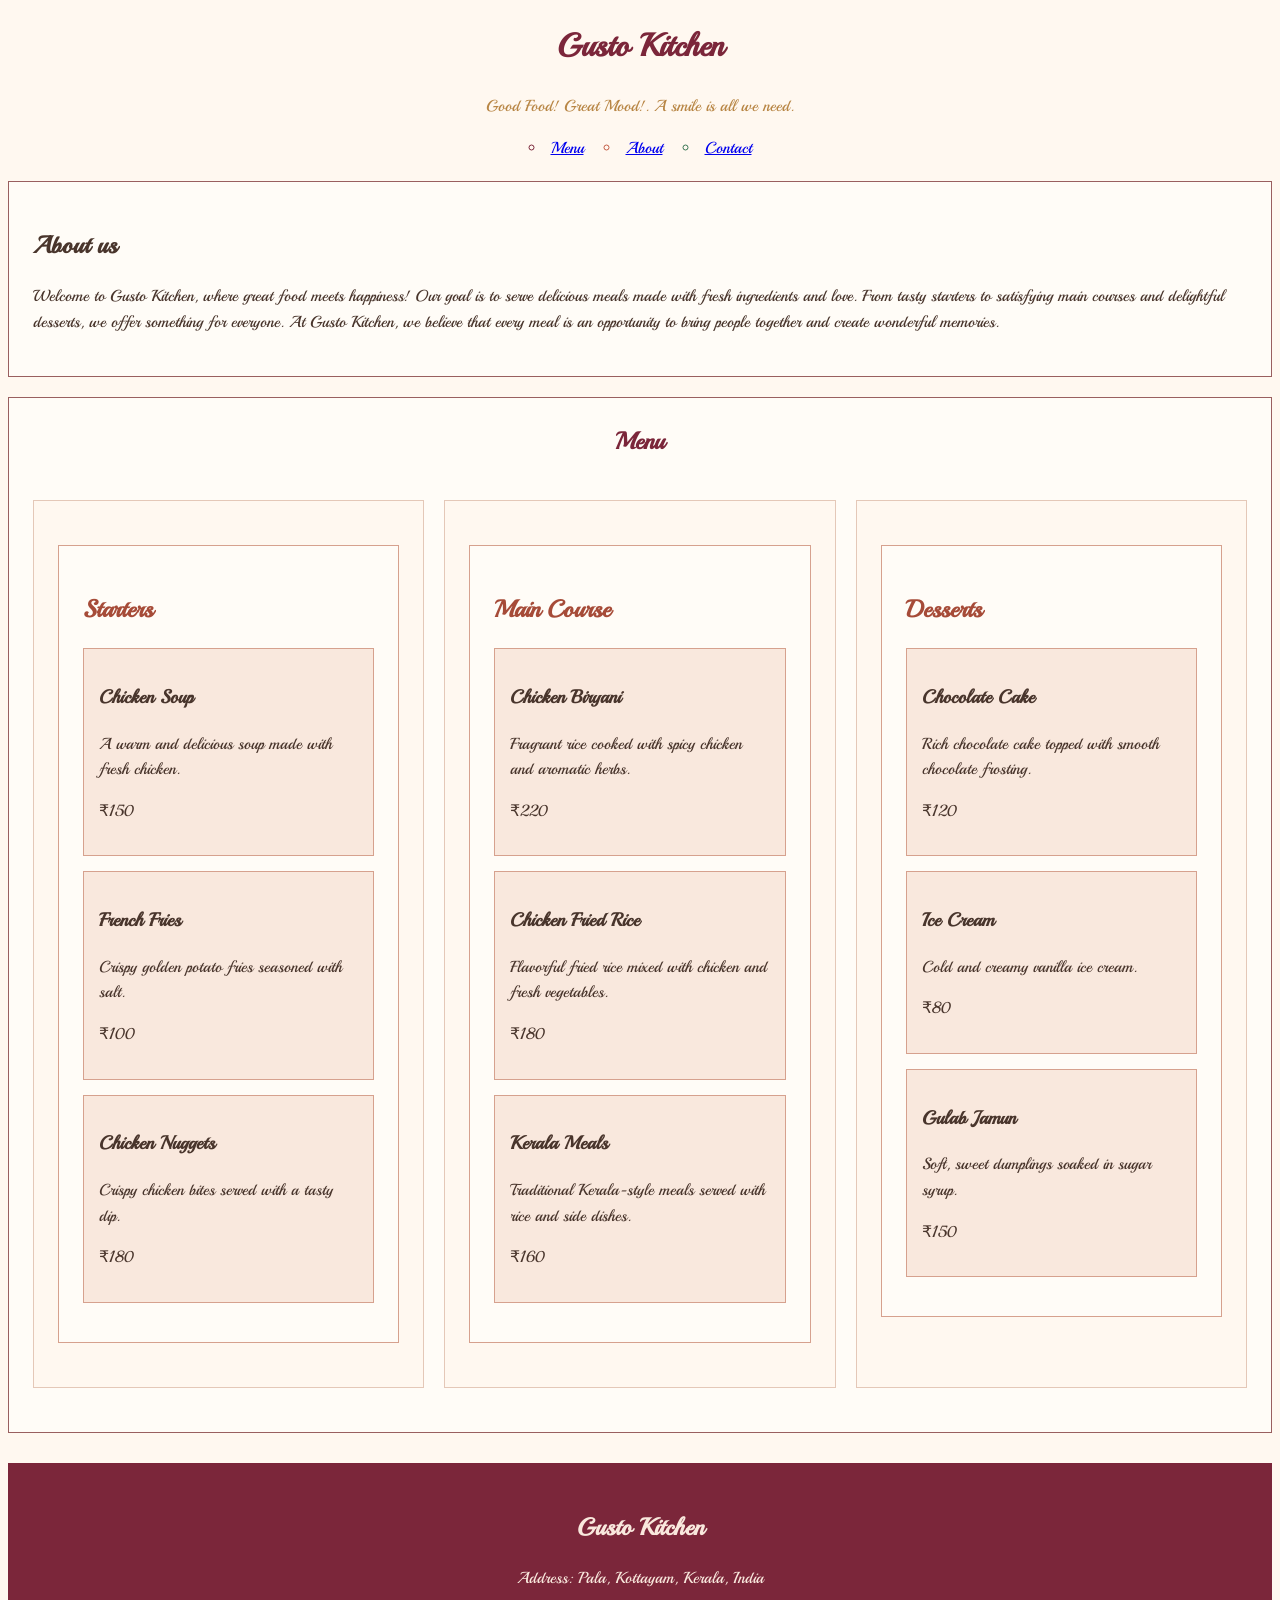
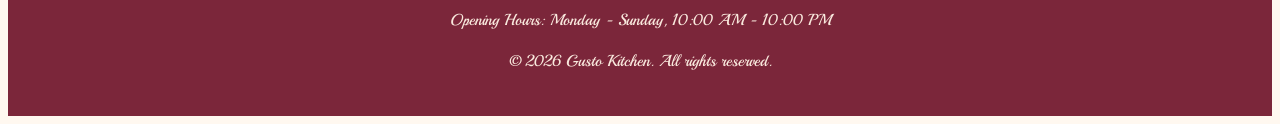
==== projects/restaurant-project menu page(Assignment 1)/restaurentMenuPage.html @ 7faeb650 "Organize assignments under projects" ====
<!DOCTYPE html>
<html lang="en">
<head>
    <meta charset="UTF-8">
    <meta name="viewport" content="width=device-width, initial-scale=1.0">

    <link rel="preconnect" href="https://fonts.googleapis.com">
    <link rel="preconnect" href="https://fonts.gstatic.com" crossorigin>
    <link href="https://fonts.googleapis.com/css2?family=Great+Vibes&family=Playball&family=Rubik+Storm&display=swap" rel="stylesheet">

    <link rel="stylesheet" href="style.css">
    <title>Gusto Kitchen | Restaurant Menu</title>
</head>
<body>
    <header>
        <h1 class="restName">Gusto Kitchen</h1>
        <p class="restDesc">Good Food! Great Mood!. A smile is all we need.</p>
        <nav>
            <ul class="listStyle">
                <li><a href="#menu">Menu</a></li>
                <li><a href="#about">About</a></li>
                <li><a href="#contact">Contact</a></li>
            </ul>
        </nav>
    </header>

    <main>
        <!-- About us -->
        <section class="aboutRes" id="about">
            <h2>About us</h2>
            <p>Welcome to Gusto Kitchen, where great food meets happiness! Our goal is to serve delicious meals made with fresh ingredients and love. From tasty starters to satisfying main courses and delightful desserts, we offer something for everyone. At Gusto Kitchen, we believe that every meal is an opportunity to bring people together and create wonderful memories.</p>
        </section>

        <div class="menuSection" id="menu">

            <!-- Menu category section -->

            <h2 class="menuLabel">Menu</h2>

            <!-- Starters -->
            <div class="menuList">
                <section class="menuItemCard">
                    <h2 class="menuCategory">Starters</h2>
                    <div class="menuItem">
                        <h3>Chicken Soup</h3>
                        <p>A warm and delicious soup made with fresh chicken.</p>
                        <p>₹150</p>  <!-- (Windows + . =>₹) -->
                    </div>
                    <div class="menuItem">
                        <h3>French Fries</h3>
                        <p>Crispy golden potato fries seasoned with salt.</p>
                        <p>₹100</p>
                    </div>
                    <div class="menuItem">
                        <h3>Chicken Nuggets</h3>
                        <p>Crispy chicken bites served with a tasty dip.</p>
                        <p>₹180</p>
                    </div>
                </section>
            </div>

            <!-- Main Course -->
            <div class="menuList">
                <section class="menuItemCard">
                    <h2 class="menuCategory">Main Course</h2>
                    <div class="menuItem">
                        <h3>Chicken Biryani</h3>
                        <p>Fragrant rice cooked with spicy chicken and aromatic herbs.</p>
                        <p>₹220</p>
                    </div>
                    <div class="menuItem">
                        <h3>Chicken Fried Rice</h3>
                        <p>Flavorful fried rice mixed with chicken and fresh vegetables.</p>
                        <p>₹180</p>
                    </div>
                    <div class="menuItem">
                        <h3>Kerala Meals</h3> 
                        <p>Traditional Kerala-style meals served with rice and side dishes.</p> 
                        <p>₹160</p>
                    </div>
                </section>
            </div>

            <!-- Dessert -->
            <div class="menuList">
                <section class="menuItemCard">
                    <h2 class="menuCategory">Desserts</h2>
                    <div class="menuItem">
                        <h3>Chocolate Cake</h3> 
                        <p>Rich chocolate cake topped with smooth chocolate frosting.</p> 
                        <p>₹120</p>
                    </div>
                    <div class="menuItem">
                        <h3>Ice Cream</h3> 
                        <p>Cold and creamy vanilla ice cream.</p> 
                        <p>₹80</p>
                    </div>
                    <div class="menuItem">
                        <h3>Gulab Jamun</h3> 
                        <p>Soft, sweet dumplings soaked in sugar syrup.</p>
                        <p>₹150</p>
                    </div>
                </section>
            </div>
        </div>
    </main>

    <footer class="menuFooter" id="contact">
        <h2>Gusto Kitchen</h2> 
        <p>Address: Pala, Kottayam, Kerala, India</p> 
        <p>Opening Hours: Monday - Sunday, 10:00 AM - 10:00 PM</p>
        <p>&copy; 2026 Gusto Kitchen. All rights reserved.</p>
    </footer>
</body>
</html>
---- projects/restaurant-project menu page(Assignment 1)/style.css ----
* {
    box-sizing: border-box;
}
.restName {
    color: rgb(123, 38, 58);
    text-align: center;
}

.restDesc {
    color: rgb(184, 134, 69);
    text-align: center;
}

.listStyle {
    list-style-type: circle;
    list-style-position: inside;
    display: flex;
    justify-content: center;
    align-items: center;
    gap: 20px;
    padding: 0;
}

li:first-child {
    color: rgb(123, 38, 58);
}

li:nth-child(2) {
    color: rgb(196, 93, 69);
}

li:last-child {
    color: rgb(56, 118, 83);
}

.menuCategory {
    color: rgb(166, 75, 56);
}

.aboutRes {
    border: 1px solid rgb(153, 95, 95);
    background-color: rgb(255, 252, 247);
    padding: 24px;
    margin: 20px 0;
}

.menuSection {
    border: 1px solid rgb(153, 95, 95);
    padding: 24px;
    margin: 20px 0;
    background-color: rgb(255, 252, 247);

    display: flex;
    flex-direction: row;
    flex-wrap: wrap;
    gap: 20px;
}

.menuLabel {
    color: rgb(123, 38, 58);
    text-align: center;
    width: 100%;
    margin: 0;
}

.menuList {
    padding: 24px;
    margin: 20px 0;
    border: 1px solid rgb(228, 200, 184);
    background-color: rgb(255, 248, 240);

    flex: 1;
    min-width: 250px;

}

.menuItemCard {
    padding: 24px;
    margin: 20px 0;
    border: 1px solid rgb(214, 161, 142);
    background-color: rgb(255, 252, 247);
}

.menuItem {
    background-color: rgb(249, 232, 221);
    padding: 15px;
    margin: 15px 0;
    border: 1px solid rgb(214, 161, 142);
}

body {
    font-family: "Playball", cursive;
    font-weight: 400;
    background-color: rgb(255, 248, 240); 
    color: rgb(73, 53, 44);
    line-height: 1.6;
}

.menuFooter {
    text-align: center;
    background-color: rgb(123, 38, 58);
    color: rgb(249, 232, 221);
    padding: 25px;
    margin-top: 30px;
}
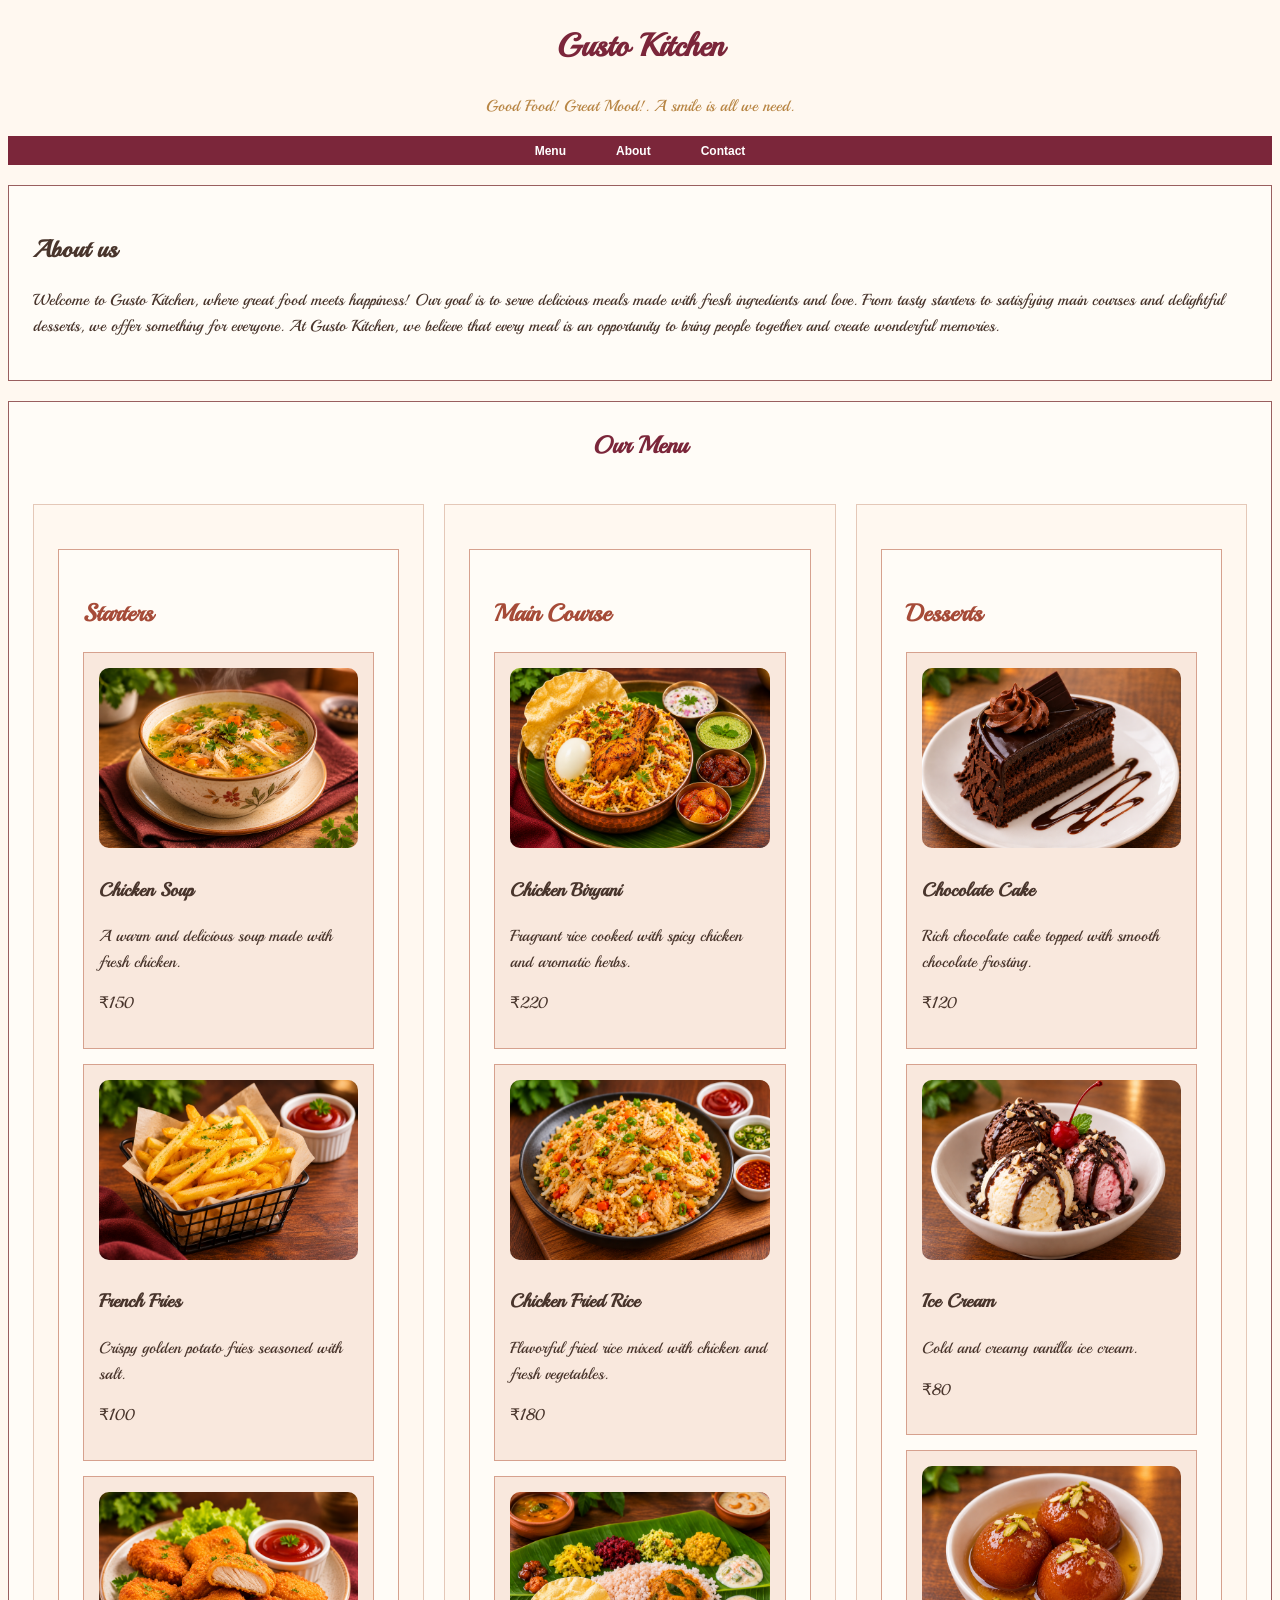
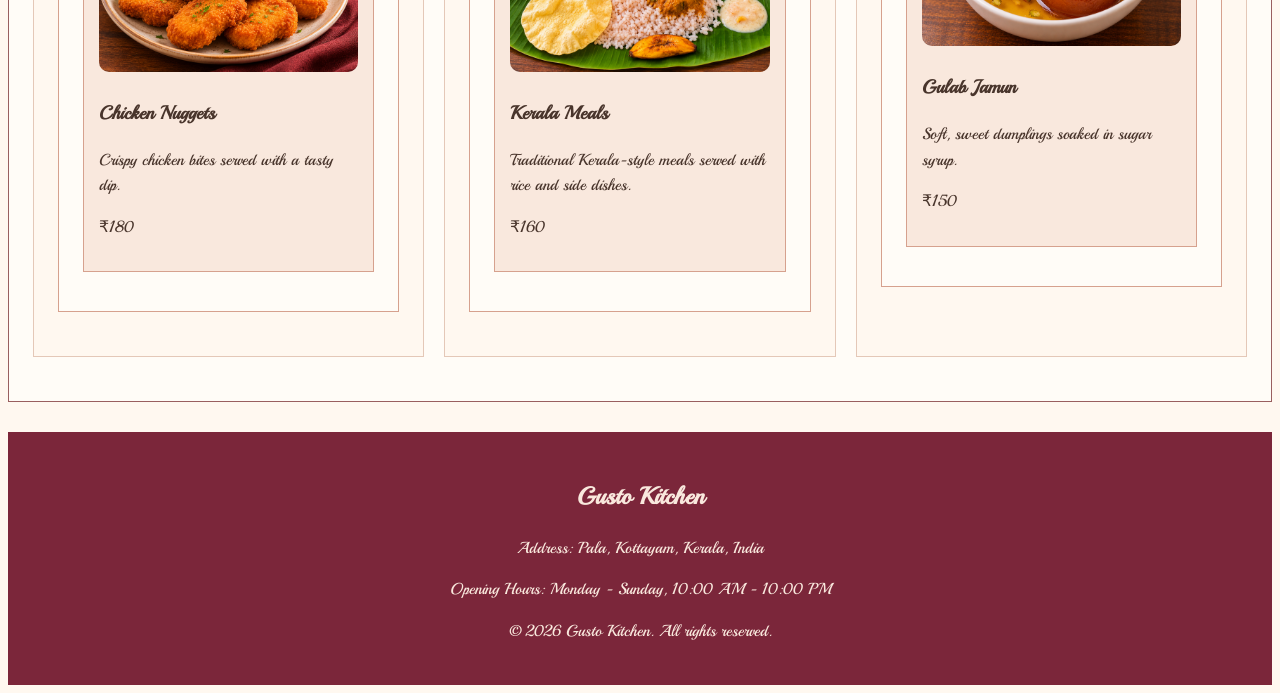
==== commit 10e6d877: "variables and data types task and images of the restaurant" ====
--- a/projects/restaurant-project menu page(Assignment 1)/restaurentMenuPage.html
+++ b/projects/restaurant-project menu page(Assignment 1)/restaurentMenuPage.html
@@ -35,23 +35,26 @@
 
             <!-- Menu category section -->
 
-            <h2 class="menuLabel">Menu</h2>
+            <h2 class="menuLabel">Our Menu</h2>
 
             <!-- Starters -->
             <div class="menuList">
                 <section class="menuItemCard">
                     <h2 class="menuCategory">Starters</h2>
                     <div class="menuItem">
+                        <img src="./images/Steaming Herb Chicken Soup.png" alt="Chicken Soup">
                         <h3>Chicken Soup</h3>
                         <p>A warm and delicious soup made with fresh chicken.</p>
                         <p>₹150</p>  <!-- (Windows + . =>₹) -->
                     </div>
                     <div class="menuItem">
+                        <img src="./images/Crispy Herb-Seasoned Fries with Ketchup.png" alt="French Fries">
                         <h3>French Fries</h3>
                         <p>Crispy golden potato fries seasoned with salt.</p>
                         <p>₹100</p>
                     </div>
                     <div class="menuItem">
+                        <img src="./images/Golden Crispy Chicken Nuggets with Ketchup.png" alt="Chicken Nuggets">
                         <h3>Chicken Nuggets</h3>
                         <p>Crispy chicken bites served with a tasty dip.</p>
                         <p>₹180</p>
@@ -64,16 +67,19 @@
                 <section class="menuItemCard">
                     <h2 class="menuCategory">Main Course</h2>
                     <div class="menuItem">
+                        <img src="./images/Copper Bowl Chicken Biryani Feast.png" alt="Chicken Biryani">
                         <h3>Chicken Biryani</h3>
                         <p>Fragrant rice cooked with spicy chicken and aromatic herbs.</p>
                         <p>₹220</p>
                     </div>
                     <div class="menuItem">
+                        <img src="./images/Golden Chicken Fried Rice with Condiments.png" alt="Chicken Fried Rice">
                         <h3>Chicken Fried Rice</h3>
                         <p>Flavorful fried rice mixed with chicken and fresh vegetables.</p>
                         <p>₹180</p>
                     </div>
                     <div class="menuItem">
+                        <img src="./images/South Indian Banana Leaf Feast.png" alt="Kerala Meals">
                         <h3>Kerala Meals</h3> 
                         <p>Traditional Kerala-style meals served with rice and side dishes.</p> 
                         <p>₹160</p>
@@ -86,16 +92,19 @@
                 <section class="menuItemCard">
                     <h2 class="menuCategory">Desserts</h2>
                     <div class="menuItem">
+                        <img src="./images/Chocolate Cake with Syrup Drizzle.png" alt="Chocolate Cake">
                         <h3>Chocolate Cake</h3> 
                         <p>Rich chocolate cake topped with smooth chocolate frosting.</p> 
                         <p>₹120</p>
                     </div>
                     <div class="menuItem">
+                        <img src="./images/Decadent Chocolate Cherry Ice Cream.png" alt="Ice Cream">
                         <h3>Ice Cream</h3> 
                         <p>Cold and creamy vanilla ice cream.</p> 
                         <p>₹80</p>
                     </div>
                     <div class="menuItem">
+                        <img src="./images/Glossy Gulab Jamun with Pistachios.png" alt="Gulab Jamun">
                         <h3>Gulab Jamun</h3> 
                         <p>Soft, sweet dumplings soaked in sugar syrup.</p>
                         <p>₹150</p>
--- a/projects/restaurant-project menu page(Assignment 1)/style.css
+++ b/projects/restaurant-project menu page(Assignment 1)/style.css
@@ -12,25 +12,27 @@
 }
 
 .listStyle {
-    list-style-type: circle;
-    list-style-position: inside;
+    list-style: none;
     display: flex;
     justify-content: center;
     align-items: center;
-    gap: 20px;
-    padding: 0;
+    gap: 50px;
+    padding: 2px;
+    margin: 0;
+    background-color: rgb(123, 38, 58);
 }
 
-li:first-child {
-    color: rgb(123, 38, 58);
+.listStyle li a {
+    text-decoration: none;
+    color: white;
+    font-family: Arial, sans-serif;
+    font-size: 12px;
+    font-weight: bold;
+    transition: color 0.3s ease;
 }
 
-li:nth-child(2) {
-    color: rgb(196, 93, 69);
-}
-
-li:last-child {
-    color: rgb(56, 118, 83);
+.listStyle li a:hover {
+    color: rgb(240, 190, 120);
 }
 
 .menuCategory {
@@ -86,6 +88,28 @@
     padding: 15px;
     margin: 15px 0;
     border: 1px solid rgb(214, 161, 142);
+    overflow: hidden;
+}
+
+.menuItem img {
+    width: 100%;
+    height: 180px;
+    object-fit: cover;
+    border-radius: 10px;
+    transition: transform 0.4s ease;
+}
+
+.menuItem {
+    transition: transform 0.3s ease, box-shadow 0.3s ease;
+}
+
+.menuItem:hover {
+    transform: translateY(-8px);
+    box-shadow: 0 8px 20px rgba(0, 0, 0, 0.15);
+}
+
+.menuItem:hover img {
+    transform: scale(1.08);
 }
 
 body {
